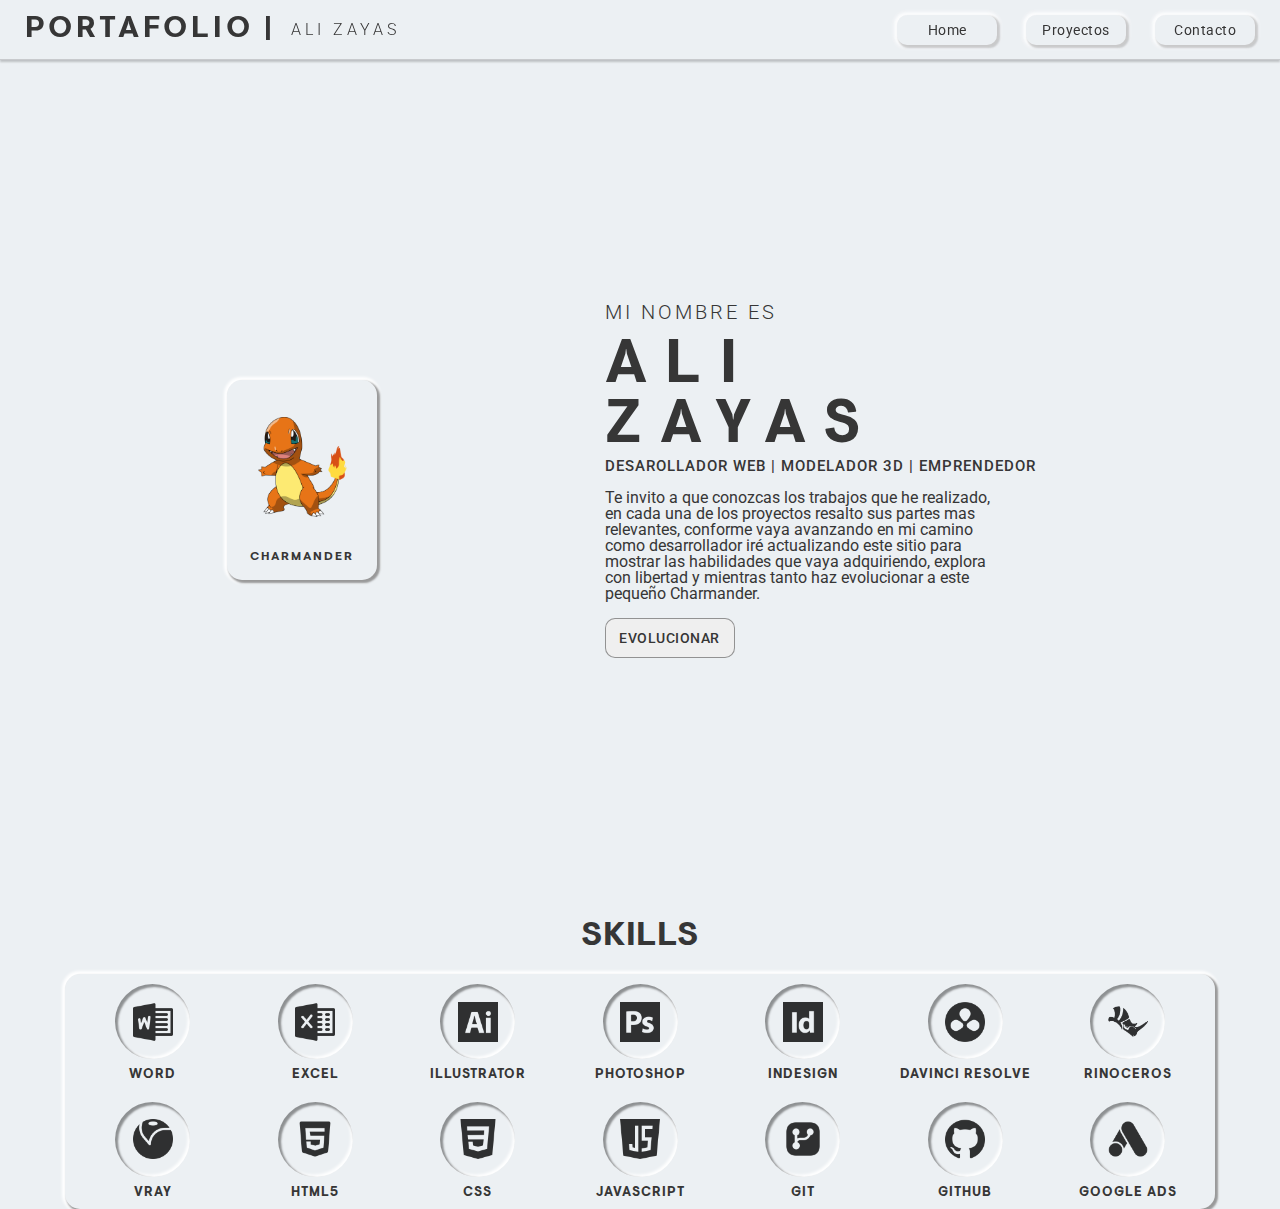
==== portafolio-web/index.html @ 4ea8db6e "commit 1: menu, presentacion y skills" ====
<!DOCTYPE html>
<html lang="es">
<head>
    <meta charset="UTF-8">
    <meta http-equiv="X-UA-Compatible" content="IE=edge">
    <meta name="viewport" content="width=device-width, initial-scale=1.0">
    <title>Ali Zayas | Portafolio</title>
    <meta name="description" content="En este sitio muestro los proyectos que he realizado como desarrollador, así como las habilidades adquiridas a través del transcurso de mi vida laboral y de emprendimiento.">
    <link rel="stylesheet" href="./recursos/reset.css">
    <link rel="stylesheet" href="./recursos/menu-footer.css">
    <link rel="stylesheet" href="./recursos/style.css">
    <!--FONT ROBOTO-->
    <link rel="preconnect" href="https://fonts.googleapis.com">
    <link rel="preconnect" href="https://fonts.gstatic.com" crossorigin>
    <link href="https://fonts.googleapis.com/css2?family=Roboto:ital,wght@0,100;0,300;0,400;0,500;0,700;0,900;1,100;1,300;1,400;1,500;1,700;1,900&display=swap" rel="stylesheet">
</head>
<body>
    <header>
        <div class="menu-container">
            <div class="logo">Portafolio |<span>ALI ZAYAS</span></div>
            <nav>
                <ul>
                    <li><a href="./index.html">Home</a></li>
                    <li><a href="#proyectos">Proyectos</a></li>
                    <li><a href="./contacto.html">Contacto</a></li>
                </ul>
            </nav>
        </div>
    </header>
    <main>
        <section>
            <div class="pres-container">
                <div class="carta-pokemon">
                    <img src="./recursos/imagenes/charmander.png" alt="charmander pokemon" id="pokemon-img">
                    <p id="charmander-name">Charmander</p>
                </div>
                <div class="introducion">
                    <p><span>mi nombre es</span></p>
                    <br>
                    <h1>Ali Zayas</h1>
                    <span>Desarollador WEB | Modelador 3D | Emprendedor</span>
                    <br>
                    <br>
                    <p>Te invito a que conozcas los trabajos que he realizado, en cada una de los proyectos resalto sus partes mas relevantes, conforme vaya avanzando en mi camino como desarrollador iré actualizando este sitio para mostrar las habilidades que vaya adquiriendo,  explora con libertad y mientras tanto haz evolucionar a este pequeño Charmander.</p>
                    <br>
                    <button id="evolucionar">Evolucionar</button>
                </div>
            </div>
        </section>
        <section id="skills-list">
            <h2>SKILLS</h2>
            <div class="skills-container">
                <!--WORD-->
                <div class="skill">
                    <div class="circulo">
                        <img src="./recursos/imagenes/word.png" alt="word icono">
                    </div>
                    <div class="skill-name">
                        <p>Word</p>
                    </div>
                </div>
                <!--Excel-->
                <div class="skill">
                    <div class="circulo">
                        <img src="./recursos/imagenes/excel.png" alt="excel icono">
                    </div>
                    <div class="skill-name">
                        <p>Excel</p>
                    </div>
                </div>
                <!--ILLUSTRATOR-->
                <div class="skill">
                    <div class="circulo">
                        <img src="./recursos/imagenes/adobe-illustrator.png" alt="illustrator icono">
                    </div>
                    <div class="skill-name">
                        <p>Illustrator</p>
                    </div>
                </div>
                <!--PHOTOSHOP-->
                <div class="skill">
                    <div class="circulo">
                        <img src="./recursos/imagenes/adobe-photoshop.png" alt="photoshop icono">
                    </div>
                    <div class="skill-name">
                        <p>Photoshop</p>
                    </div>
                </div>
                <!--INDESIGN-->
                <div class="skill">
                    <div class="circulo">
                        <img src="./recursos/imagenes/adobe-indesign.png" alt="Indesign icono">
                    </div>
                    <div class="skill-name">
                        <p>Indesign</p>
                    </div>
                </div>
                <!--DAVINCI-->
                <div class="skill">
                    <div class="circulo">
                        <img src="./recursos/imagenes/davinci.png" alt="davinci resolve icono">
                    </div>
                    <div class="skill-name">
                        <p>davinci resolve</p>
                    </div>
                </div>
                <!--RHINOCEROS-->
                <div class="skill">
                    <div class="circulo">
                        <img src="./recursos/imagenes/rhinoceros-3d.png" alt="rhinoceros icono">
                    </div>
                    <div class="skill-name">
                        <p>Rinoceros</p>
                    </div>
                </div>
                <!--VRAY-->
                <div class="skill">
                    <div class="circulo">
                        <img src="./recursos/imagenes/v-ray.png" alt="vray icono">
                    </div>
                    <div class="skill-name">
                        <p>Vray</p>
                    </div>
                </div>
                <!--HTML-->
                <div class="skill">
                    <div class="circulo">
                        <img src="./recursos/imagenes/html-5.png" alt="html5 icono">
                    </div>
                    <div class="skill-name">
                        <p>HTML5</p>
                    </div>
                </div>
                <!--CSS-->
                <div class="skill">
                    <div class="circulo">
                        <img src="./recursos/imagenes/css-3.png" alt="css icono">
                    </div>
                    <div class="skill-name">
                        <p>css</p>
                    </div>
                </div>
                <!--JAVASCRIPT-->
                <div class="skill">
                    <div class="circulo">
                        <img src="./recursos/imagenes/javascript.png" alt="javascript icono">
                    </div>
                    <div class="skill-name">
                        <p>JavaScript</p>
                    </div>
                </div>
                <!--git-->
                <div class="skill">
                    <div class="circulo">
                        <img src="./recursos/imagenes/git.png" alt="git icono">
                    </div>
                    <div class="skill-name">
                        <p>Git</p>
                    </div>
                </div>
                <!--github-->
                <div class="skill">
                    <div class="circulo">
                        <img src="./recursos/imagenes/github.png" alt="github icono">
                    </div>
                    <div class="skill-name">
                        <p>Github</p>
                    </div>
                </div>
                <!--google ads-->
                <div class="skill">
                    <div class="circulo">
                        <img src="./recursos/imagenes/google-ads.png" alt="google ads icono">
                    </div>
                    <div class="skill-name">
                        <p>Google Ads</p>
                    </div>
                </div>
            </div>
        </section>
        <section>
            
        </section>
    </main>
    <footer>

    </footer>
    <script src="./buttonEvol.js"></script>
</body>
</html>
---- portafolio-web/recursos/menu-footer.css ----
* {
    box-sizing: border-box;
}
body {
    background-color: #ECF0F3;
}
/*FONT VISUELT PRO BOLD*/
@font-face {
    font-family: 'visuelt bold';
    font-weight: bold;
    src: url(./fuente/VisueltPro-Bold.eot),
        url(./fuente/VisueltPro-Bold.woff) format('woff'), 
        url(./fuente/VisueltPro-Bold.woff2) format('woff2'),
        url(./fuente/VisueltPro-Bold.ttf) format('truetype');
};

/*---MENU---*/
header {
    width: 100%;
    overflow: hidden;
}
.menu-container{
    width: 100%;
    position: fixed;
    top: 0px;
    backdrop-filter: blur(3px);
    background-color: rgba(236, 240, 243, 0.9);
    border-bottom: 1px solid rgba(54, 54, 54, 0.2);
    height: 60px;
    display: flex;
    justify-content: space-between;
    align-items: center;
    box-shadow: 0 2px 2px rgba(0, 0, 0, .2);
    z-index: 10;
}
.logo {
    display: flex;
    justify-content: center;
    align-items: center;
    font-family: 'visuelt bold';
    font-size: 30px;
    text-transform: uppercase;
    color: #363636;
    letter-spacing: 4px;
    margin-left: 25px;
}
.logo span {
    font-family: 'roboto';
    font-weight: 300;
    font-size: 16px;
    margin-left: 15px;

}
nav ul li {
    display: inline-flex;
    justify-content: center;
    align-items: center;
    font-family: 'Roboto';
    font-weight: 400;
    font-size: 14px;
    letter-spacing: .5px;
    margin-right: 25px;
    width: 100px;
    height: 30px;
    text-align: center;
    border-radius: 10px;
    box-shadow: inset 0px 0px 0px 0px rgba(0, 0, 0, 0.0), inset 0px 0px 0px 0px rgba(255, 255, 255, 0.0), 2px 2px 2px 1px rgba(0, 0, 0, 0.2), 0px 0px 3px 2.5px rgba(255, 255, 255, 0.8);
}
nav ul li:hover{
    box-shadow: inset 2px 2px 2px 1px rgba(0, 0, 0, 0.2), inset -2px -2px 2px 1px rgba(255, 255, 255, 0.5);
    font-size: 13px;
    transition: all .25s ease-in-out;
}
nav ul li a {
    text-decoration: none;
    color: #363636;
    border-radius: 10px;
    width: 100%;
    padding: 6px 0px;
}
---- portafolio-web/recursos/style.css ----
.pres-container {
    position: relative;
    top: 60px;
    display: flex;
    height: calc(100vh - 60px);
    align-items: center;
    justify-content: space-evenly;
}

/*---Charmander Card---*/
.carta-pokemon{
    width: 150px;
    height: 200px;
    border-radius: 15px;
    box-shadow: 2px 2px 2px 1px rgba(0, 0, 0, 0.4), 0px 0px 3px 2.5px rgba(255, 255, 255, 1);
    display: flex;
    justify-content: space-around;
    align-items: center;
    flex-wrap: wrap;
}
.carta-pokemon img {
    max-height: 100px;
    margin-top: 20px;
}
.carta-pokemon p {
    max-height: 100px;
    font-family: 'visuelt bold';
    text-transform: uppercase;
    color: #363636;
    font-size: 12px;
    letter-spacing: 2px;
}

/*---Introduccion---*/
.introducion {
    width: 35%;
}
.introducion p span{
    font-family: 'roboto';
    font-weight: 300;
    font-size: 20px;
    color: #363636;
    text-transform: uppercase;
    letter-spacing: 3px;
}
h1 {
    font-family: 'visuelt bold';
    font-size: 60px;
    text-transform: uppercase;
    letter-spacing: 18px;
    color: #363636;
}
.introducion span {
    font-family: 'roboto';
    font-weight: 500;
    font-size: 15px;
    text-transform: uppercase;
    letter-spacing: 1px;
    color: #363636;
}
.introducion p {
    width: 90%;
    font-family: 'roboto';
    font-weight: 400;
    font-size: 16px;
    letter-spacing: 2;
    color: #363636;
}
.introducion button{
    font-family: 'Roboto';
    font-weight: 500;
    font-size: 14px;
    letter-spacing: .5px;
    text-transform: uppercase;
    color: #363636;
    width: 130px;
    height: 40px;
    border-radius: 10px;
    border: 1px solid rgba(54, 54, 54, 0.5);
    box-shadow: inset 0px 0px 0px 0px rgba(0, 0, 0, 0.0), inset 0px 0px 0px 0px rgba(255, 255, 255, 0.0), 0px 0px 0px 0px rgba(0, 0, 0, 0.0), 0px 0px 0px 0px rgba(255, 255, 255, 0.0);
}
.introducion button:hover {
    box-shadow: inset 0px 0px 0px 0px rgba(0, 0, 0, 0.0), inset 0px 0px 0px 0px rgba(255, 255, 255, 0.0), 2px 2px 3px 1px rgba(0, 0, 0, 0.4), 0px 0px 3px 2.5px rgba(255, 255, 255, 1);
    border: none;
    transition: all .25s ease-in-out;
}
.introducion button:active {
    box-shadow: inset 2px 2px 2px 1px rgba(0, 0, 0, 0.2), inset -2px -2px 2px 1px rgba(255, 255, 255, 1);
    font-size: 13px;
    transition: all .1s ease-in-out;
}

/*---SKILLS---*/

#skills-list {
    width: 100%;
    display: flex;
    justify-content: center;
    flex-wrap: wrap;
    position: relative;
    top: 60px;
}
#skills-list h2 {
    font-family: 'visuelt bold';
    text-transform: uppercase;
    color: #363636;
    font-size: 34px;
    width: 100%;
    text-align: center;
    padding: 20px 0px;
}
.skills-container{
    width: 1150px;
    border-radius: 15px;
    box-shadow: 2px 2px 2px 1px rgba(0, 0, 0, 0.4), 0px 0px 3px 2.5px rgba(255, 255, 255, 1);
    display: flex;
    justify-content:space-evenly;
    align-items: center;
    flex-wrap: wrap;
}
.skill {
    margin: 10px 0px;
    width: 150px;
    display: flex;
    justify-content: center;
    align-items: center;
    flex-wrap: wrap;
}
.circulo {
    width: 75px;
    height: 75px;
    border-radius: 40px;
    box-shadow: inset 2px 2px 2px 1px rgba(0, 0, 0, 0.4), inset -2px -2px 3px .2px rgba(255, 255, 255, 1);
    display: flex;
    justify-content: center;
    align-items: center;
}
.circulo img {
    width: 40px;
    opacity: .8;
    margin: 10px;
}
.skill-name {
    padding-top: 10px;
    width: 100%;
    text-align: center;
    font-family: 'visuelt bold';
    text-transform: uppercase;
    color: #363636;
    font-size: 12.5px;
    letter-spacing: 1px;
}
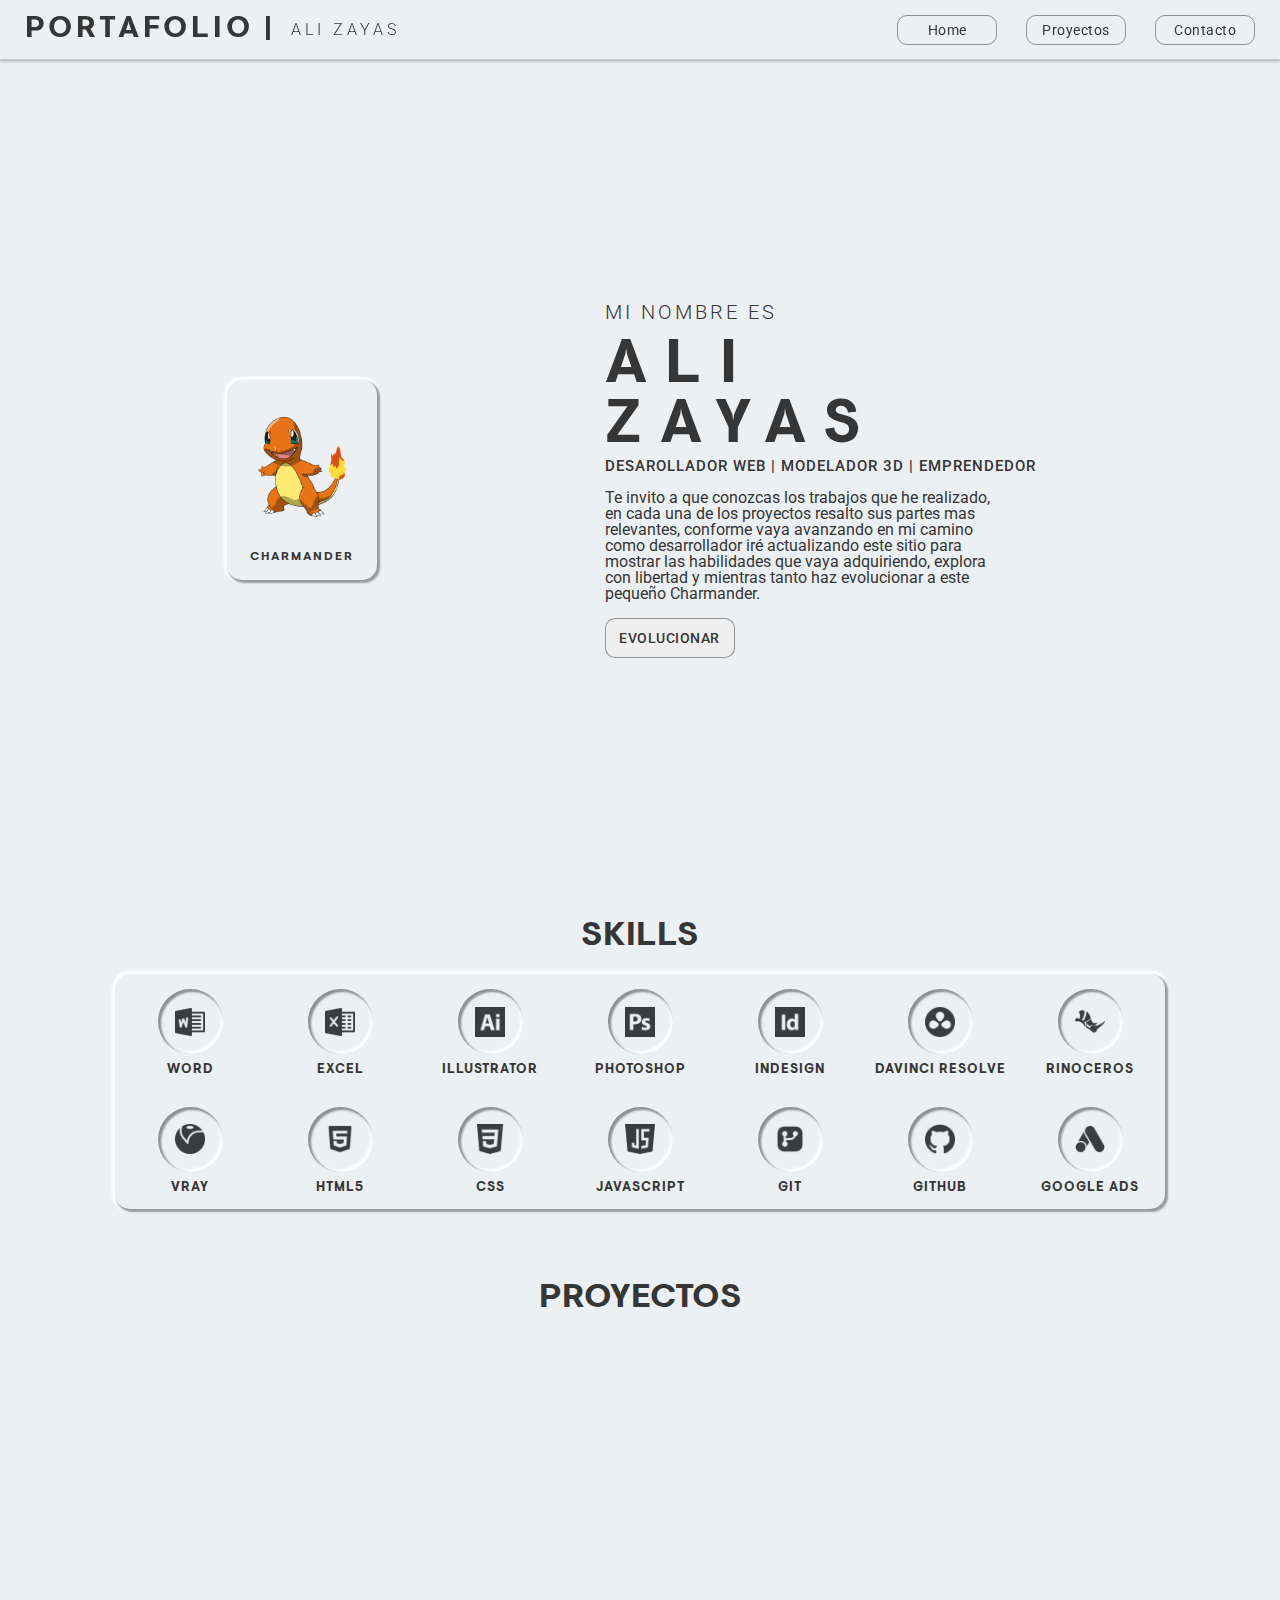
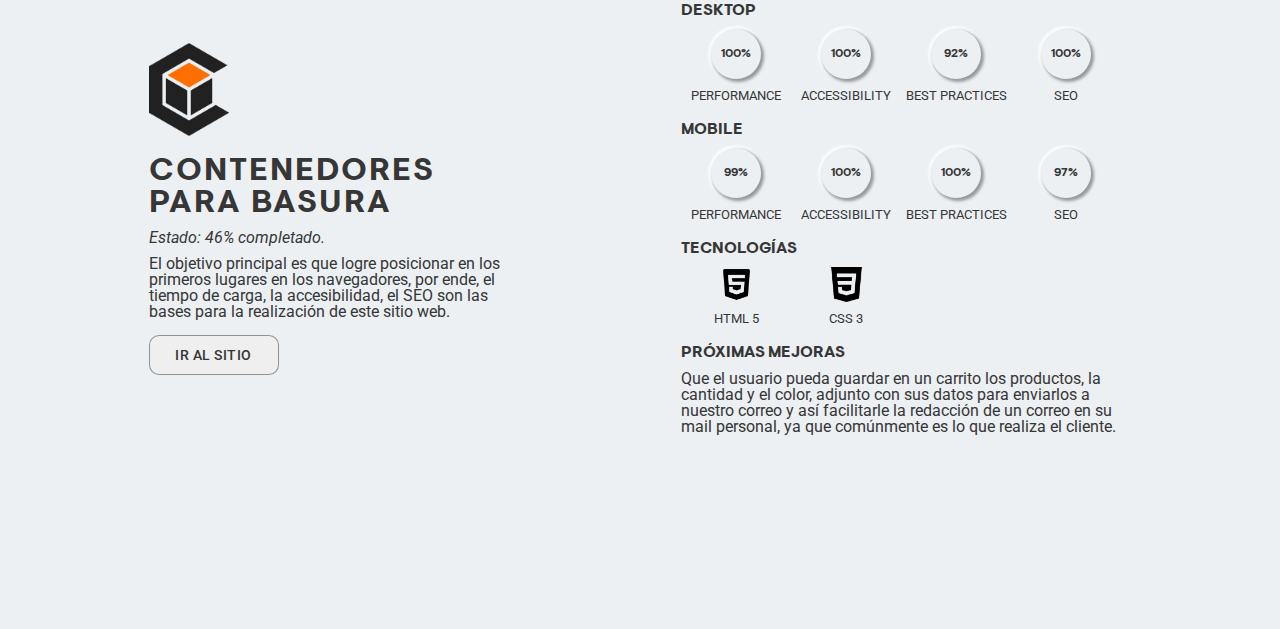
==== commit ee082577: "seccion de proyectos" ====
--- a/portafolio-web/index.html
+++ b/portafolio-web/index.html
@@ -53,7 +53,7 @@
                 <!--WORD-->
                 <div class="skill">
                     <div class="circulo">
-                        <img src="./recursos/imagenes/word.png" alt="word icono">
+                        <img src="./recursos/imagenes/resized/word.png" alt="word icono">
                     </div>
                     <div class="skill-name">
                         <p>Word</p>
@@ -62,7 +62,7 @@
                 <!--Excel-->
                 <div class="skill">
                     <div class="circulo">
-                        <img src="./recursos/imagenes/excel.png" alt="excel icono">
+                        <img src="./recursos/imagenes/resized/excel.png" alt="excel icono">
                     </div>
                     <div class="skill-name">
                         <p>Excel</p>
@@ -71,7 +71,7 @@
                 <!--ILLUSTRATOR-->
                 <div class="skill">
                     <div class="circulo">
-                        <img src="./recursos/imagenes/adobe-illustrator.png" alt="illustrator icono">
+                        <img src="./recursos/imagenes/resized/adobe-illustrator.png" alt="illustrator icono">
                     </div>
                     <div class="skill-name">
                         <p>Illustrator</p>
@@ -80,7 +80,7 @@
                 <!--PHOTOSHOP-->
                 <div class="skill">
                     <div class="circulo">
-                        <img src="./recursos/imagenes/adobe-photoshop.png" alt="photoshop icono">
+                        <img src="./recursos/imagenes/resized/adobe-photoshop.png" alt="photoshop icono">
                     </div>
                     <div class="skill-name">
                         <p>Photoshop</p>
@@ -89,7 +89,7 @@
                 <!--INDESIGN-->
                 <div class="skill">
                     <div class="circulo">
-                        <img src="./recursos/imagenes/adobe-indesign.png" alt="Indesign icono">
+                        <img src="./recursos/imagenes/resized/adobe-indesign.png" alt="Indesign icono">
                     </div>
                     <div class="skill-name">
                         <p>Indesign</p>
@@ -98,7 +98,7 @@
                 <!--DAVINCI-->
                 <div class="skill">
                     <div class="circulo">
-                        <img src="./recursos/imagenes/davinci.png" alt="davinci resolve icono">
+                        <img src="./recursos/imagenes/resized/davinci.png" alt="davinci resolve icono">
                     </div>
                     <div class="skill-name">
                         <p>davinci resolve</p>
@@ -107,7 +107,7 @@
                 <!--RHINOCEROS-->
                 <div class="skill">
                     <div class="circulo">
-                        <img src="./recursos/imagenes/rhinoceros-3d.png" alt="rhinoceros icono">
+                        <img src="./recursos/imagenes/resized/rhinoceros-3d.png" alt="rhinoceros icono">
                     </div>
                     <div class="skill-name">
                         <p>Rinoceros</p>
@@ -116,7 +116,7 @@
                 <!--VRAY-->
                 <div class="skill">
                     <div class="circulo">
-                        <img src="./recursos/imagenes/v-ray.png" alt="vray icono">
+                        <img src="./recursos/imagenes/resized/v-ray.png" alt="vray icono">
                     </div>
                     <div class="skill-name">
                         <p>Vray</p>
@@ -125,7 +125,7 @@
                 <!--HTML-->
                 <div class="skill">
                     <div class="circulo">
-                        <img src="./recursos/imagenes/html-5.png" alt="html5 icono">
+                        <img src="./recursos/imagenes/resized/html-5.png" alt="html5 icono">
                     </div>
                     <div class="skill-name">
                         <p>HTML5</p>
@@ -134,7 +134,7 @@
                 <!--CSS-->
                 <div class="skill">
                     <div class="circulo">
-                        <img src="./recursos/imagenes/css-3.png" alt="css icono">
+                        <img src="./recursos/imagenes/resized/css-3.png" alt="css icono">
                     </div>
                     <div class="skill-name">
                         <p>css</p>
@@ -143,7 +143,7 @@
                 <!--JAVASCRIPT-->
                 <div class="skill">
                     <div class="circulo">
-                        <img src="./recursos/imagenes/javascript.png" alt="javascript icono">
+                        <img src="./recursos/imagenes/resized/javascript.png" alt="javascript icono">
                     </div>
                     <div class="skill-name">
                         <p>JavaScript</p>
@@ -152,7 +152,7 @@
                 <!--git-->
                 <div class="skill">
                     <div class="circulo">
-                        <img src="./recursos/imagenes/git.png" alt="git icono">
+                        <img src="./recursos/imagenes/resized/git.png" alt="git icono">
                     </div>
                     <div class="skill-name">
                         <p>Git</p>
@@ -161,7 +161,7 @@
                 <!--github-->
                 <div class="skill">
                     <div class="circulo">
-                        <img src="./recursos/imagenes/github.png" alt="github icono">
+                        <img src="./recursos/imagenes/resized/github.png" alt="github icono">
                     </div>
                     <div class="skill-name">
                         <p>Github</p>
@@ -170,7 +170,7 @@
                 <!--google ads-->
                 <div class="skill">
                     <div class="circulo">
-                        <img src="./recursos/imagenes/google-ads.png" alt="google ads icono">
+                        <img src="./recursos/imagenes/resized/google-ads.png" alt="google ads icono">
                     </div>
                     <div class="skill-name">
                         <p>Google Ads</p>
@@ -178,8 +178,72 @@
                 </div>
             </div>
         </section>
-        <section>
-            
+        <section id="proyectos">
+            <div class="subtitulo">
+                <h2>Proyectos</h2>
+            </div>
+            <div class="proyect-section">
+                <div class="sideA">
+                    <img src="./recursos/imagenes/Logo CPB.png" alt="logo de contendores para basura">
+                    <h3>Contenedores Para Basura</h3>
+                    <p class="estado">Estado: 46% completado.</p>
+                    <p>El objetivo principal es que logre posicionar en los primeros lugares en los navegadores, por ende, el tiempo de carga, la accesibilidad, el SEO son las bases para la realización de este sitio web.</p>
+                    <button><a href="https://www.contenedoresparabasura.com/">Ir al Sitio</a></button>
+                </div>
+                <div class="proyect-info">
+                    <h4>Desktop</h4>
+                    <div class="metricas-container">
+                        <div class="metrica">
+                            <p class="porcentaje">100%</p>
+                            <p class="categoria">Performance</p>
+                        </div>
+                        <div class="metrica">
+                            <p class="porcentaje">100%</p>
+                            <p class="categoria">Accessibility</p>
+                        </div>
+                        <div class="metrica">
+                            <p class="porcentaje">92%</p>
+                            <p class="categoria">Best Practices</p>
+                        </div>
+                        <div class="metrica">
+                            <p class="porcentaje">100%</p>
+                            <p class="categoria">SEO</p>
+                        </div>
+                    </div>
+                    <h4>Mobile</h4>
+                    <div class="metricas-container">
+                        <div class="metrica">
+                            <p class="porcentaje">99%</p>
+                            <p class="categoria">Performance</p>
+                        </div>
+                        <div class="metrica">
+                            <p class="porcentaje">100%</p>
+                            <p class="categoria">Accessibility</p>
+                        </div>
+                        <div class="metrica">
+                            <p class="porcentaje">100%</p>
+                            <p class="categoria">Best Practices</p>
+                        </div>
+                        <div class="metrica">
+                            <p class="porcentaje">97%</p>
+                            <p class="categoria">SEO</p>
+                        </div>
+                    </div>
+                    <h4>Tecnologías</h4>
+                    <div class="metricas-container">
+                        <div class="metrica">
+                            <img src="./recursos/imagenes/resized/html-5.png" alt="html 5" >
+                            <p class="categoria">HTML 5</p>
+                        </div>
+                        <div class="metrica">
+                            <img src="./recursos/imagenes/resized/css-3.png" alt="css 5" >
+                            <p class="categoria">css 3</p>
+                        </div>
+                    </div>
+                    <h4>Próximas Mejoras</h4>
+                    <p>Que el usuario pueda guardar en un carrito los productos, la cantidad y el color, adjunto con sus datos para enviarlos a nuestro correo y así facilitarle la redacción de un correo en su mail personal, ya que comúnmente es lo que realiza el cliente.</p>
+                </div>
+            </div>
         </section>
     </main>
     <footer>
--- a/portafolio-web/recursos/menu-footer.css
+++ b/portafolio-web/recursos/menu-footer.css
@@ -64,12 +64,18 @@
     height: 30px;
     text-align: center;
     border-radius: 10px;
-    box-shadow: inset 0px 0px 0px 0px rgba(0, 0, 0, 0.0), inset 0px 0px 0px 0px rgba(255, 255, 255, 0.0), 2px 2px 2px 1px rgba(0, 0, 0, 0.2), 0px 0px 3px 2.5px rgba(255, 255, 255, 0.8);
+    border: 1px solid rgba(54, 54, 54, 0.5);
+    box-shadow: inset 0px 0px 0px 0px rgba(0, 0, 0, 0.0), inset 0px 0px 0px 0px rgba(255, 255, 255, 0.0), 0px 0px 0px 0px rgba(0, 0, 0, 0.0), 0px 0px 0px 0px rgba(255, 255, 255, 0.0);
 }
 nav ul li:hover{
-    box-shadow: inset 2px 2px 2px 1px rgba(0, 0, 0, 0.2), inset -2px -2px 2px 1px rgba(255, 255, 255, 0.5);
+    box-shadow: inset 0px 0px 0px 0px rgba(0, 0, 0, 0.0), inset 0px 0px 0px 0px rgba(255, 255, 255, 0.0), 2px 2px 3px 1px rgba(0, 0, 0, 0.4), 0px 0px 3px 2.5px rgba(255, 255, 255, 1);
+    border: none;
+    transition: all .25s ease-in-out;
+}
+nav ul li:active{
+    box-shadow: inset 2px 2px 2px 1px rgba(0, 0, 0, 0.2), inset -2px -2px 2px 1px rgba(255, 255, 255, 1);
     font-size: 13px;
-    transition: all .25s ease-in-out;
+    transition: all .1s ease-in-out;
 }
 nav ul li a {
     text-decoration: none;
--- a/portafolio-web/recursos/style.css
+++ b/portafolio-web/recursos/style.css
@@ -66,7 +66,7 @@
     letter-spacing: 2;
     color: #363636;
 }
-.introducion button{
+button{
     font-family: 'Roboto';
     font-weight: 500;
     font-size: 14px;
@@ -79,12 +79,12 @@
     border: 1px solid rgba(54, 54, 54, 0.5);
     box-shadow: inset 0px 0px 0px 0px rgba(0, 0, 0, 0.0), inset 0px 0px 0px 0px rgba(255, 255, 255, 0.0), 0px 0px 0px 0px rgba(0, 0, 0, 0.0), 0px 0px 0px 0px rgba(255, 255, 255, 0.0);
 }
-.introducion button:hover {
+button:hover {
     box-shadow: inset 0px 0px 0px 0px rgba(0, 0, 0, 0.0), inset 0px 0px 0px 0px rgba(255, 255, 255, 0.0), 2px 2px 3px 1px rgba(0, 0, 0, 0.4), 0px 0px 3px 2.5px rgba(255, 255, 255, 1);
     border: none;
     transition: all .25s ease-in-out;
 }
-.introducion button:active {
+button:active {
     box-shadow: inset 2px 2px 2px 1px rgba(0, 0, 0, 0.2), inset -2px -2px 2px 1px rgba(255, 255, 255, 1);
     font-size: 13px;
     transition: all .1s ease-in-out;
@@ -92,7 +92,7 @@
 
 /*---SKILLS---*/
 
-#skills-list {
+#skills-list, #proyectos {
     width: 100%;
     display: flex;
     justify-content: center;
@@ -110,7 +110,7 @@
     padding: 20px 0px;
 }
 .skills-container{
-    width: 1150px;
+    width: 1050px;
     border-radius: 15px;
     box-shadow: 2px 2px 2px 1px rgba(0, 0, 0, 0.4), 0px 0px 3px 2.5px rgba(255, 255, 255, 1);
     display: flex;
@@ -119,7 +119,7 @@
     flex-wrap: wrap;
 }
 .skill {
-    margin: 10px 0px;
+    margin: 15px 0px;
     width: 150px;
     display: flex;
     justify-content: center;
@@ -127,8 +127,8 @@
     flex-wrap: wrap;
 }
 .circulo {
-    width: 75px;
-    height: 75px;
+    width: 65px;
+    height: 65px;
     border-radius: 40px;
     box-shadow: inset 2px 2px 2px 1px rgba(0, 0, 0, 0.4), inset -2px -2px 3px .2px rgba(255, 255, 255, 1);
     display: flex;
@@ -136,8 +136,8 @@
     align-items: center;
 }
 .circulo img {
-    width: 40px;
-    opacity: .8;
+    max-width: 30px;
+    opacity: .75;
     margin: 10px;
 }
 .skill-name {
@@ -149,4 +149,119 @@
     color: #363636;
     font-size: 12.5px;
     letter-spacing: 1px;
+}
+
+/*---PROYECTOS titulo---*/
+#proyectos {
+    width: 100%;
+}
+.subtitulo {
+    height: 180px;
+    width: 100%;
+    display: flex;
+    align-items: center;
+}
+#proyectos h2 {
+    font-family: 'visuelt bold';
+    text-transform: uppercase;
+    color: #363636;
+    font-size: 34px;
+    width: 100%;
+    text-align: center;
+}
+
+/*---PROYECTO Sección---*/
+.proyect-section {
+    display: flex;
+    justify-content: space-evenly;
+    align-items: center;
+    width: 100%;
+    height: calc(100vh - 60px);
+}
+.sideA {
+    width: 30%;
+    display: flex;
+    align-items: center;
+    flex-wrap: wrap;
+    font-family: 'roboto';
+    color: #363636;
+    font-size: 16px;
+}
+.sideA img{
+    width: 80px;
+    margin-bottom: 20px;
+}
+.proyect-info {
+    width: 450px;
+}
+.metricas-container {
+    display: flex;
+    align-items: center;
+    width: 100%;
+}
+.sideA button {
+    margin-top: 15px;
+}
+.sideA button a {
+    text-decoration: none;
+    color: #363636;
+    padding: 10px 19px;
+}
+/*---Lado izquierdo proyecto---*/
+.metrica {
+    display: flex;
+    flex-wrap: wrap;
+    justify-content: center;
+    width: 110px;
+}
+.metrica .porcentaje {
+    width: 50px;
+    height: 50px;
+    border-radius: 25px;
+    display: flex;
+    justify-content: center;
+    align-items: center;
+    box-shadow: 2px 2px 3px 1px rgba(0, 0, 0, 0.4), 0px 0px 3px 2.5px rgba(255, 255, 255, 1);
+    font-family: 'visuelt bold';
+    color: #363636;
+    font-size: 12px;
+}
+.metrica .categoria {
+    text-transform: uppercase;
+    margin: 10px 0px 0px 0px;
+    width: 100%;
+    text-align: center;
+    font-size: 13px;
+}
+.metrica img {
+    width: 35px;
+}
+/*---Formato texto general proyeto---*/
+h3 {
+    width: 100%;
+    text-align: center;
+    font-family: 'visuelt bold';
+    color: #363636;
+    font-size: 32px;
+    text-transform: uppercase;
+    letter-spacing: 2px;
+    text-align: left;
+}
+h4 {
+    margin: 20px 0px 10px 0px;
+    font-family: 'visuelt bold';
+    color: #363636;
+    font-size: 16px;
+    text-transform: uppercase;
+}
+.estado {
+    width: 100%;
+    font-style: italic;
+    text-align: left;
+    margin: 10px 0px;
+}
+.proyect-info p {
+    font-family: 'roboto';
+    color: #363636;
+    font-size: 16px;
 }